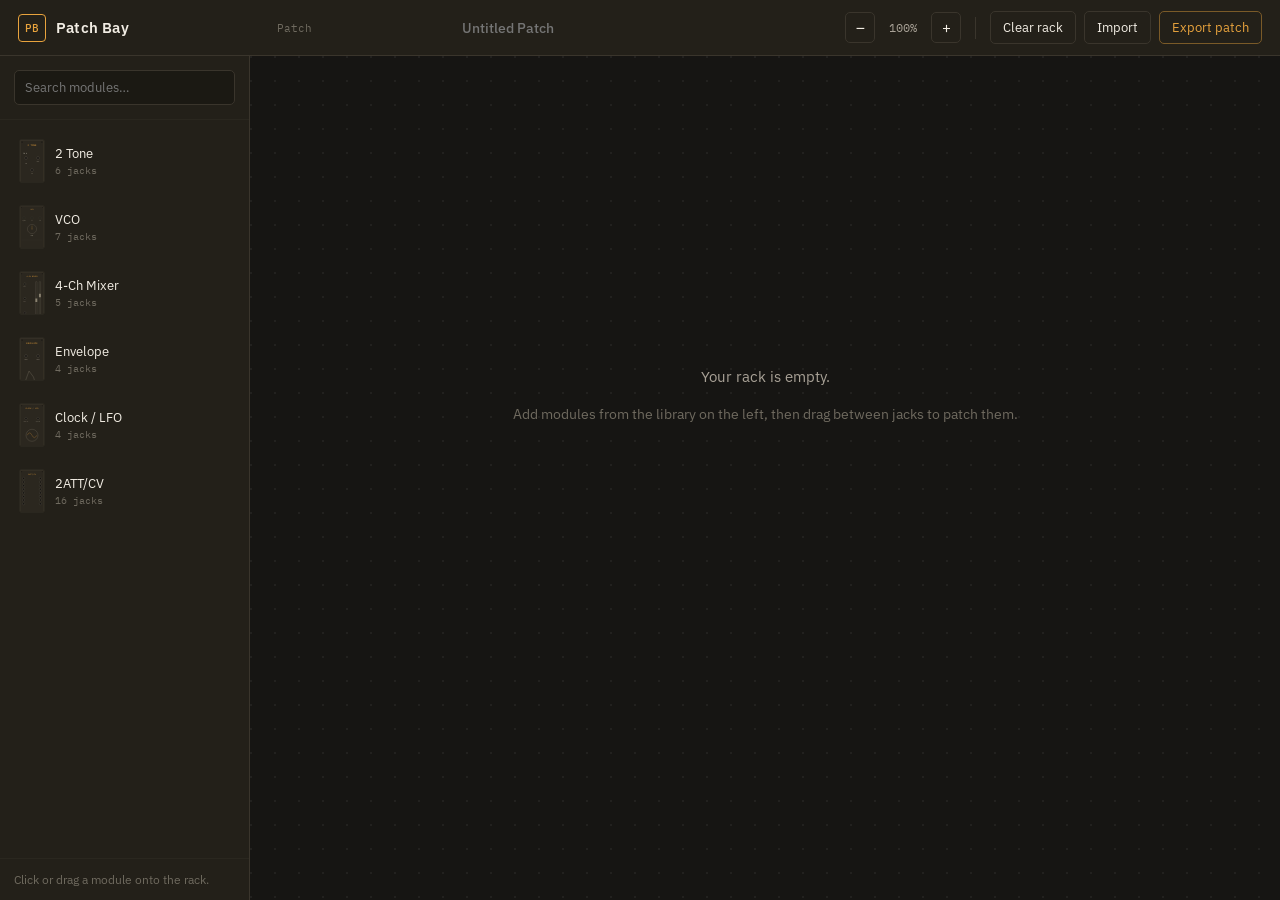
==== index.html @ 18483fd1 "Initial Commit Initial version of patch editor and module editor" ====
<!doctype html>
<html lang="en">
<head>
<meta charset="UTF-8">
<meta name="viewport" content="width=device-width, initial-scale=1">
<title>Patch Bay — AE Modular patch documentation</title>
<link rel="preconnect" href="https://fonts.googleapis.com">
<link href="https://fonts.googleapis.com/css2?family=IBM+Plex+Sans:wght@400;500;600&family=IBM+Plex+Mono:wght@400;500&display=swap" rel="stylesheet">
<link rel="stylesheet" href="css/style.css">
</head>
<body>

<div id="app">

  <header id="topbar">
    <div class="brand">
      <span class="brand-mark">PB</span>
      <span class="brand-name">Patch&nbsp;Bay</span>
    </div>

    <div class="patch-name-wrap">
      <label for="patch-name" class="patch-name-label">Patch</label>
      <input type="text" id="patch-name" placeholder="Untitled Patch" autocomplete="off" spellcheck="false">
    </div>

    <div class="topbar-actions">
      <button id="btn-zoom-out" class="icon-btn" title="Zoom out">–</button>
      <span id="zoom-label">100%</span>
      <button id="btn-zoom-in" class="icon-btn" title="Zoom in">+</button>
      <div class="divider"></div>
      <button id="btn-clear" class="text-btn">Clear rack</button>
      <button id="btn-import" class="text-btn">Import</button>
      <button id="btn-export" class="text-btn primary">Export patch</button>
      <input type="file" id="file-import" accept="application/json" hidden>
    </div>
  </header>

  <div id="body">

    <aside id="sidebar">
      <div class="sidebar-head">
        <input type="text" id="module-search" placeholder="Search modules…">
      </div>
      <div id="module-list"></div>
      <div class="sidebar-foot">
        Click or drag a module onto the rack.
      </div>
    </aside>

    <main id="rack-viewport">
      <div id="rack-canvas">
        <div id="instance-layer"></div>
        <svg id="cable-layer"></svg>
        <div id="jack-layer"></div>
      </div>
      <div id="empty-hint">
        <p>Your rack is empty.</p>
        <p>Add modules from the library on the left, then drag between jacks to patch them.</p>
      </div>
    </main>

  </div>

  <div id="toast" class="toast" hidden></div>
</div>

<script src="js/app.js"></script>
</body>
</html>
---- css/style.css ----
:root {
  --bg: #161513;
  --panel: #232019;
  --panel-2: #1b1913;
  --border: #3a352c;
  --border-soft: #2a271f;
  --text: #f2ede4;
  --text-dim: #a8a196;
  --text-faint: #6f6a5f;
  --accent: #e8a33d;
  --accent-dim: #7a5a28;
  --danger: #d9695c;
  --sans: "IBM Plex Sans", system-ui, sans-serif;
  --mono: "IBM Plex Mono", ui-monospace, monospace;
}

* { box-sizing: border-box; }

html, body {
  margin: 0;
  height: 100%;
  background: var(--bg);
  color: var(--text);
  font-family: var(--sans);
  -webkit-font-smoothing: antialiased;
}

#app {
  height: 100vh;
  display: flex;
  flex-direction: column;
}

/* ---------- Top bar ---------- */

#topbar {
  height: 56px;
  flex: 0 0 auto;
  display: flex;
  align-items: center;
  justify-content: space-between;
  padding: 0 18px;
  background: var(--panel);
  border-bottom: 1px solid var(--border);
}

.brand {
  display: flex;
  align-items: center;
  gap: 10px;
}

.brand-mark {
  width: 28px;
  height: 28px;
  border: 1.5px solid var(--accent);
  border-radius: 4px;
  color: var(--accent);
  font-family: var(--mono);
  font-size: 11px;
  font-weight: 500;
  display: flex;
  align-items: center;
  justify-content: center;
  letter-spacing: 0.5px;
}

.brand-name {
  font-size: 15px;
  font-weight: 600;
  letter-spacing: 0.2px;
}

.topbar-actions {
  display: flex;
  align-items: center;
  gap: 8px;
}

.patch-name-wrap {
  display: flex;
  align-items: center;
  gap: 8px;
  flex: 1 1 auto;
  justify-content: center;
  max-width: 420px;
  margin: 0 20px;
}

.patch-name-label {
  font-family: var(--mono);
  font-size: 11px;
  color: var(--text-faint);
  flex: 0 0 auto;
}

#patch-name {
  width: 100%;
  background: transparent;
  border: 1px solid transparent;
  border-radius: 5px;
  color: var(--text);
  font-family: var(--sans);
  font-size: 14px;
  font-weight: 500;
  padding: 7px 10px;
  text-align: center;
  transition: border-color 0.12s ease, background 0.12s ease;
}

#patch-name:hover {
  border-color: var(--border);
}

#patch-name:focus {
  outline: none;
  border-color: var(--accent-dim);
  background: var(--panel-2);
  text-align: left;
}

#zoom-label {
  font-family: var(--mono);
  font-size: 12px;
  color: var(--text-dim);
  width: 40px;
  text-align: center;
}

.divider {
  width: 1px;
  height: 22px;
  background: var(--border);
  margin: 0 6px;
}

.icon-btn, .text-btn {
  font-family: var(--sans);
  background: transparent;
  border: 1px solid var(--border);
  color: var(--text);
  border-radius: 5px;
  padding: 7px 12px;
  font-size: 13px;
  cursor: pointer;
  transition: border-color 0.12s ease, background 0.12s ease;
}

.icon-btn {
  width: 30px;
  padding: 7px 0;
  font-size: 15px;
  line-height: 1;
}

.icon-btn:hover, .text-btn:hover {
  border-color: var(--text-dim);
  background: rgba(255,255,255,0.03);
}

.text-btn.primary {
  border-color: var(--accent-dim);
  color: var(--accent);
}

.text-btn.primary:hover {
  border-color: var(--accent);
  background: rgba(232,163,61,0.08);
}

/* ---------- Body layout ---------- */

#body {
  flex: 1 1 auto;
  display: flex;
  min-height: 0;
}

/* ---------- Sidebar ---------- */

#sidebar {
  width: 250px;
  flex: 0 0 auto;
  background: var(--panel);
  border-right: 1px solid var(--border);
  display: flex;
  flex-direction: column;
  min-height: 0;
}

.sidebar-head {
  padding: 14px;
  border-bottom: 1px solid var(--border-soft);
}

#module-search {
  width: 100%;
  background: var(--panel-2);
  border: 1px solid var(--border);
  border-radius: 5px;
  color: var(--text);
  font-family: var(--sans);
  font-size: 13px;
  padding: 8px 10px;
}

#module-search:focus {
  outline: none;
  border-color: var(--accent-dim);
}

#module-list {
  flex: 1 1 auto;
  overflow-y: auto;
  padding: 10px;
}

.module-row {
  display: flex;
  align-items: center;
  gap: 10px;
  padding: 8px;
  border-radius: 6px;
  border: 1px solid transparent;
  cursor: grab;
  margin-bottom: 4px;
  user-select: none;
}

.module-row:hover {
  background: rgba(255,255,255,0.035);
  border-color: var(--border-soft);
}

.module-row:active {
  cursor: grabbing;
}

.module-thumb {
  width: 26px;
  height: 44px;
  object-fit: cover;
  object-position: top;
  border-radius: 2px;
  border: 1px solid var(--border-soft);
  background: #100f0c;
  flex: 0 0 auto;
}

.module-row-name {
  font-size: 13px;
  color: var(--text);
}

.module-row-meta {
  font-family: var(--mono);
  font-size: 10px;
  color: var(--text-faint);
  margin-top: 2px;
}

.sidebar-foot {
  padding: 12px 14px;
  font-size: 11.5px;
  color: var(--text-faint);
  border-top: 1px solid var(--border-soft);
  line-height: 1.5;
}

.no-results {
  color: var(--text-faint);
  font-size: 12.5px;
  padding: 10px 6px;
}

/* ---------- Rack viewport ---------- */

#rack-viewport {
  flex: 1 1 auto;
  position: relative;
  overflow: auto;
  background:
    radial-gradient(circle at 1px 1px, rgba(255,255,255,0.05) 1px, transparent 0) 0 0/24px 24px,
    var(--bg);
}

#rack-canvas {
  position: relative;
  width: 3200px;
  height: 2200px;
  transform-origin: 0 0;
}

#cable-layer {
  position: absolute;
  top: 0; left: 0;
  width: 100%;
  height: 100%;
  pointer-events: none;
  overflow: visible;
}

#instance-layer {
  position: absolute;
  top: 0; left: 0;
  width: 100%;
  height: 100%;
}

#jack-layer {
  position: absolute;
  top: 0; left: 0;
  width: 100%;
  height: 100%;
  pointer-events: none;
}

.jack-anchor {
  position: absolute;
  pointer-events: none;
}

#empty-hint {
  position: absolute;
  top: 40%;
  left: 50%;
  transform: translate(-50%, -50%);
  text-align: center;
  color: var(--text-faint);
  font-size: 13.5px;
  line-height: 1.7;
  pointer-events: none;
}

#empty-hint p:first-child {
  color: var(--text-dim);
  font-size: 15px;
  margin-bottom: 4px;
}

/* ---------- Module instances ---------- */

.instance {
  position: absolute;
  cursor: grab;
  filter: drop-shadow(0 6px 14px rgba(0,0,0,0.45));
}

.instance.dragging {
  cursor: grabbing;
  z-index: 50;
}

.instance img {
  display: block;
  pointer-events: none;
  border-radius: 3px;
}

.instance-remove {
  position: absolute;
  top: -9px;
  right: -9px;
  width: 20px;
  height: 20px;
  border-radius: 50%;
  background: var(--panel);
  border: 1px solid var(--border);
  color: var(--text-dim);
  font-size: 12px;
  line-height: 1;
  display: flex;
  align-items: center;
  justify-content: center;
  cursor: pointer;
  opacity: 0;
  transition: opacity 0.12s ease, border-color 0.12s ease, color 0.12s ease;
}

.instance:hover .instance-remove {
  opacity: 1;
}

.instance-remove:hover {
  border-color: var(--danger);
  color: var(--danger);
}

.jack {
  position: absolute;
  width: 20px;
  height: 20px;
  margin-left: -10px;
  margin-top: -10px;
  border-radius: 50%;
  cursor: crosshair;
  display: flex;
  align-items: center;
  justify-content: center;
  pointer-events: auto;
}

/* Always-visible resting ring, so a jack is findable before you hover it
   and a cable clearly appears to terminate ON something, not at empty
   space near the module's edge. */
.jack::after {
  content: "";
  width: 11px;
  height: 11px;
  border-radius: 50%;
  background: rgba(20,18,15,0.85);
  border: 1.5px solid var(--text-faint);
  box-sizing: border-box;
  transition: background 0.12s ease, border-color 0.12s ease, box-shadow 0.12s ease, transform 0.12s ease;
}

.jack:hover::after,
.jack.jack-active::after {
  border-color: var(--accent);
  background: var(--accent);
  box-shadow: 0 0 0 5px rgba(232,163,61,0.22);
  transform: scale(1.05);
}

/* A jack with at least one cable patched into it stays visually "lit",
   independent of hover, so you can trace a cable to its jack at a glance. */
.jack.jack-connected::after {
  border-color: var(--jack-color, var(--accent));
  background: var(--jack-color, var(--accent));
}

.jack-label {
  position: absolute;
  bottom: -100%;
  left: 50%;
  transform: translateX(-50%);
  background: var(--panel-2);
  border: 1px solid var(--border);
  color: var(--text-dim);
  font-family: var(--mono);
  font-size: 10px;
  padding: 2px 6px;
  border-radius: 3px;
  white-space: nowrap;
  pointer-events: none;
  opacity: 0;
  transition: opacity 0.1s ease;
  z-index: 5;
}

.jack:hover .jack-label {
  opacity: 1;
}

/* ---------- Cables ---------- */

.cable-path {
  fill: none;
  stroke-width: 4.5;
  stroke-linecap: round;
  opacity: 0.88;
  pointer-events: stroke;
  cursor: pointer;
}

.cable-hit {
  fill: none;
  stroke: transparent;
  stroke-width: 16;
  pointer-events: stroke;
  cursor: pointer;
}

.cable-path.selected {
  opacity: 1;
  stroke-width: 5.5;
  filter: drop-shadow(0 0 4px rgba(255,255,255,0.35));
}

.cable-endpoint {
  stroke: rgba(0,0,0,0.5);
  stroke-width: 1.5;
}

.cable-temp {
  fill: none;
  stroke: var(--accent);
  stroke-width: 3.5;
  stroke-dasharray: 6 5;
  opacity: 0.85;
  pointer-events: none;
}

.cable-delete-btn {
  cursor: pointer;
}

.cable-delete-btn circle {
  fill: var(--panel);
  stroke: var(--danger);
  stroke-width: 1.5;
}

.cable-delete-btn text {
  fill: var(--danger);
  font-family: var(--mono);
  font-size: 11px;
  text-anchor: middle;
  dominant-baseline: central;
}

/* ---------- Knob and switch controls ---------- */

.knob-control {
  position: absolute;
  width: 26px;
  height: 26px;
  margin-left: -13px;
  margin-top: -13px;
  border-radius: 50%;
  cursor: ns-resize;
  pointer-events: auto;
  user-select: none;
}

.knob-body {
  width: 100%;
  height: 100%;
  border-radius: 50%;
  background: #141210;
  border: 1.5px solid var(--text-faint);
  box-sizing: border-box;
  position: relative;
}

.knob-control:hover .knob-body,
.knob-control.knob-active .knob-body {
  border-color: var(--accent);
  box-shadow: 0 0 0 4px rgba(232,163,61,0.18);
}

.knob-ring {
  position: absolute;
  inset: 0;
  border-radius: 50%;
  transform-origin: center center;
}

.knob-ring::after {
  content: '';
  position: absolute;
  width: 2px;
  height: 7px;
  background: var(--accent);
  border-radius: 1px;
  top: 3px;
  left: calc(50% - 1px);
}

.switch-control {
  position: absolute;
  cursor: pointer;
  pointer-events: auto;
  user-select: none;
}

.switch-body {
  width: 100%;
  height: 100%;
  border-radius: 2px;
  background: #141210;
  border: 1.5px solid var(--text-faint);
  box-sizing: border-box;
  position: relative;
}

.switch-control:hover .switch-body {
  border-color: var(--text-dim);
}

.switch-control.switch-on .switch-body {
  border-color: var(--accent-dim);
}

.switch-handle {
  position: absolute;
  border-radius: 1px;
  background: var(--text-dim);
}

.switch-control.switch-on .switch-handle {
  background: var(--accent);
}

/* ---------- Toast ---------- */

.toast {
  position: fixed;
  bottom: 22px;
  left: 50%;
  transform: translateX(-50%);
  background: var(--panel);
  border: 1px solid var(--border);
  color: var(--text);
  padding: 10px 16px;
  border-radius: 6px;
  font-size: 13px;
  box-shadow: 0 8px 24px rgba(0,0,0,0.4);
  z-index: 100;
}

.toast.error {
  border-color: var(--danger);
  color: #f0c4bd;
}

/* ---------- Scrollbars (webkit) ---------- */

#module-list::-webkit-scrollbar,
#rack-viewport::-webkit-scrollbar {
  width: 10px;
  height: 10px;
}
#module-list::-webkit-scrollbar-thumb,
#rack-viewport::-webkit-scrollbar-thumb {
  background: var(--border);
  border-radius: 5px;
}
#module-list::-webkit-scrollbar-track,
#rack-viewport::-webkit-scrollbar-track {
  background: transparent;
}

/* ---------- Responsive ---------- */

@media (max-width: 760px) {
  #sidebar { width: 190px; }
  .brand-name { display: none; }
  #zoom-label { display: none; }
  .patch-name-label { display: none; }
  .patch-name-wrap { margin: 0 10px; }
}
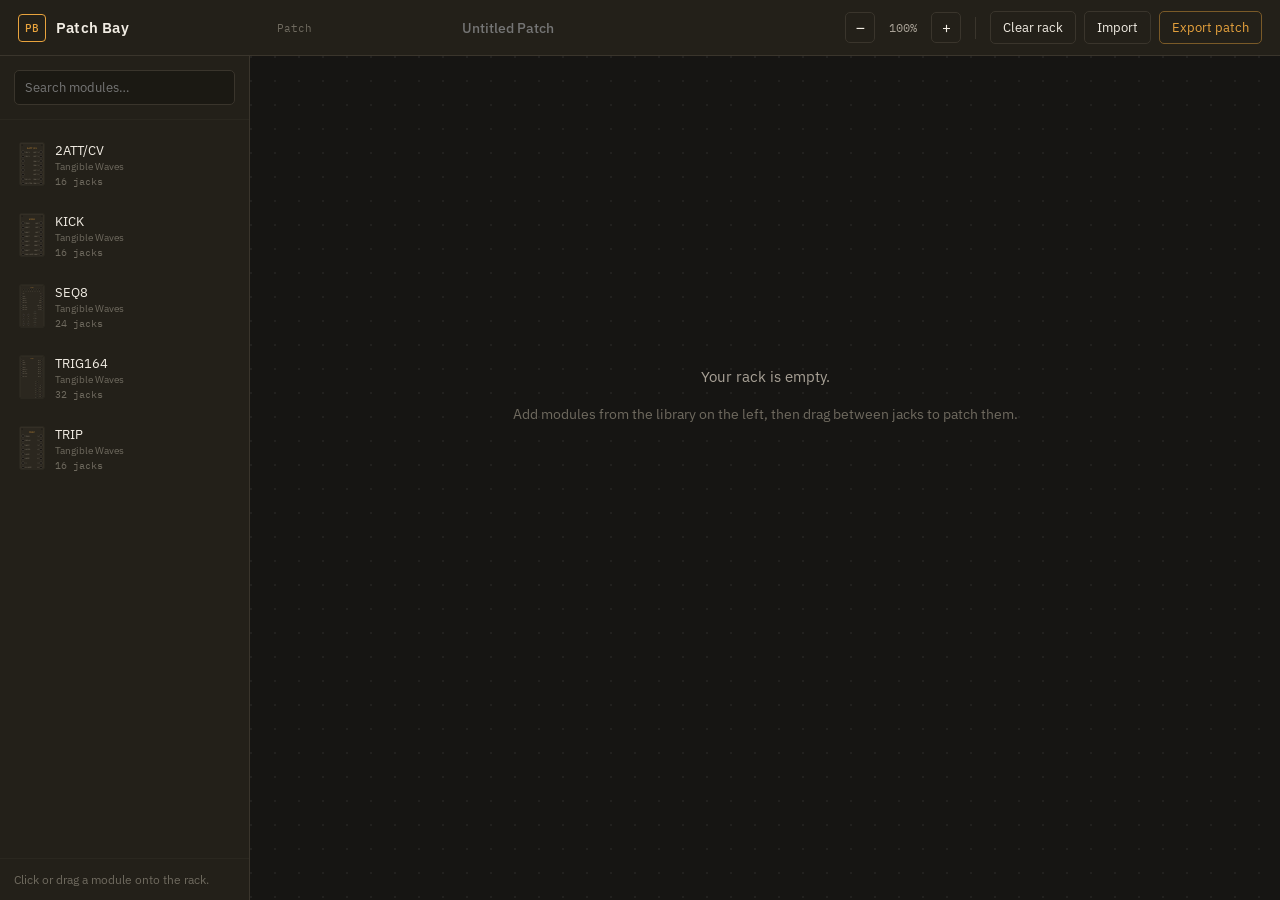
==== commit e5b3afa6: "Add plausible" ====
--- a/index.html
+++ b/index.html
@@ -7,6 +7,12 @@
 <link rel="preconnect" href="https://fonts.googleapis.com">
 <link href="https://fonts.googleapis.com/css2?family=IBM+Plex+Sans:wght@400;500;600&family=IBM+Plex+Mono:wght@400;500&display=swap" rel="stylesheet">
 <link rel="stylesheet" href="css/style.css">
+<!-- Privacy-friendly analytics by Plausible -->
+<script async src="https://analytics.philrennie.co.uk/js/pa-0O063PS3grzPXWVL4fgfW.js"></script>
+<script>
+  window.plausible=window.plausible||function(){(plausible.q=plausible.q||[]).push(arguments)},plausible.init=plausible.init||function(i){plausible.o=i||{}};
+  plausible.init()
+</script>
 </head>
 <body>
 
--- a/css/style.css
+++ b/css/style.css
@@ -252,6 +252,22 @@
   color: var(--text);
 }
 
+.module-row-name-link {
+  text-decoration: none;
+  color: var(--text);
+}
+
+.module-row-name-link:hover {
+  color: var(--accent);
+  text-decoration: underline;
+}
+
+.module-row-manufacturer {
+  font-size: 10px;
+  color: var(--text-faint);
+  margin-top: 1px;
+}
+
 .module-row-meta {
   font-family: var(--mono);
   font-size: 10px;
@@ -278,11 +294,14 @@
 #rack-viewport {
   flex: 1 1 auto;
   position: relative;
-  overflow: auto;
+  overflow: hidden;
+  cursor: grab;
   background:
     radial-gradient(circle at 1px 1px, rgba(255,255,255,0.05) 1px, transparent 0) 0 0/24px 24px,
     var(--bg);
 }
+
+#rack-viewport.panning { cursor: grabbing; }
 
 #rack-canvas {
   position: relative;
@@ -384,6 +403,40 @@
 .instance-remove:hover {
   border-color: var(--danger);
   color: var(--danger);
+}
+
+.instance-link {
+  position: absolute;
+  top: -9px;
+  right: 15px;
+  width: 20px;
+  height: 20px;
+  border-radius: 50%;
+  background: var(--panel);
+  border: 1px solid var(--border);
+  color: var(--text-dim);
+  font-size: 11px;
+  line-height: 1;
+  display: flex;
+  align-items: center;
+  justify-content: center;
+  cursor: pointer;
+  opacity: 0;
+  transition: opacity 0.12s ease, border-color 0.12s ease, color 0.12s ease;
+  text-decoration: none;
+}
+
+.instance:hover .instance-link {
+  opacity: 1;
+}
+
+.instance-link:hover {
+  border-color: var(--accent);
+  color: var(--accent);
+}
+
+.instance-link-docs {
+  right: 39px;
 }
 
 .jack {
@@ -616,20 +669,9 @@
 
 /* ---------- Scrollbars (webkit) ---------- */
 
-#module-list::-webkit-scrollbar,
-#rack-viewport::-webkit-scrollbar {
-  width: 10px;
-  height: 10px;
-}
-#module-list::-webkit-scrollbar-thumb,
-#rack-viewport::-webkit-scrollbar-thumb {
-  background: var(--border);
-  border-radius: 5px;
-}
-#module-list::-webkit-scrollbar-track,
-#rack-viewport::-webkit-scrollbar-track {
-  background: transparent;
-}
+#module-list::-webkit-scrollbar { width: 10px; }
+#module-list::-webkit-scrollbar-thumb { background: var(--border); border-radius: 5px; }
+#module-list::-webkit-scrollbar-track { background: transparent; }
 
 /* ---------- Responsive ---------- */
 
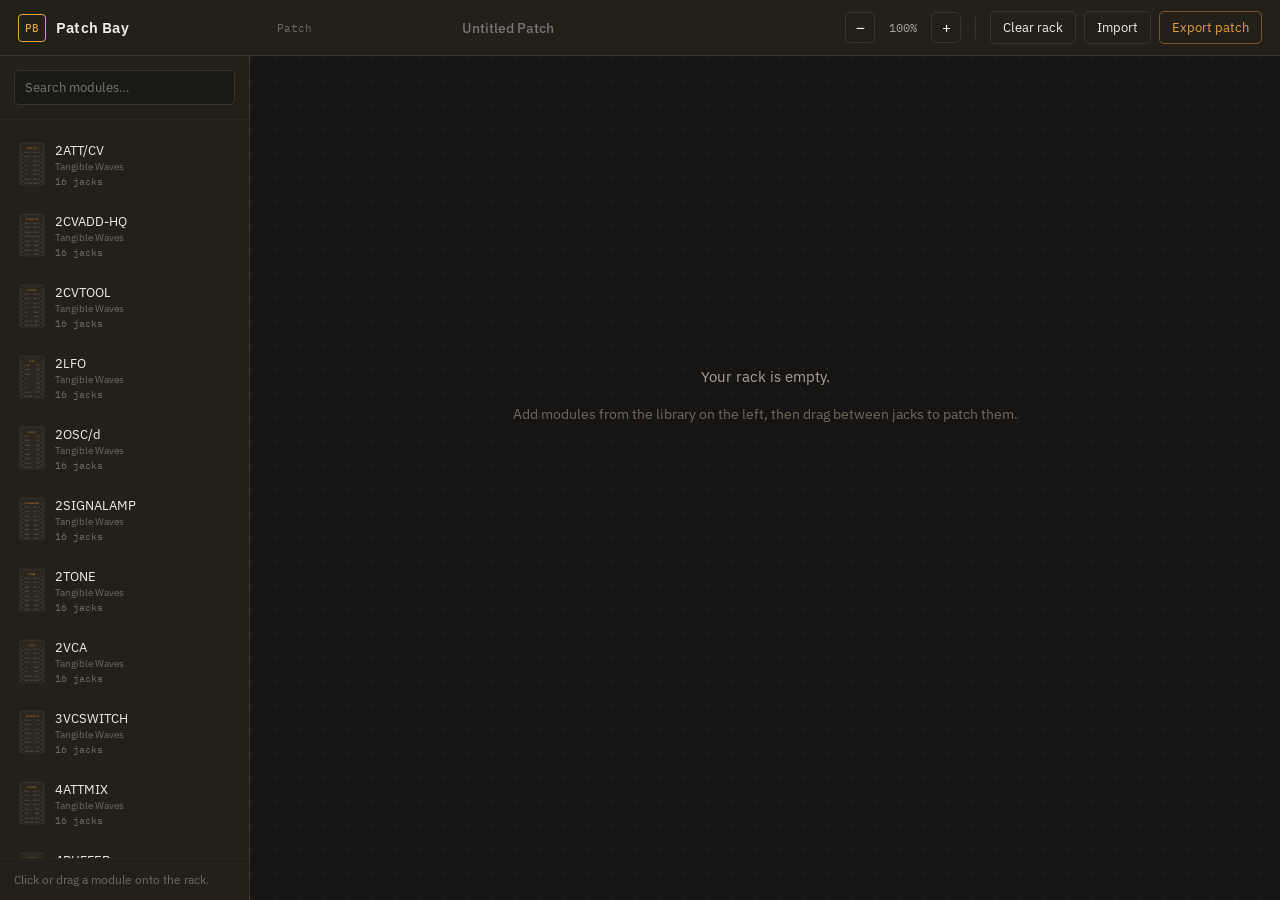
==== commit 0de5fd4b: "Make SVGs optional Module.json holds enough info to create SVGs on the fly in patch editor. Use only" ====
--- a/index.html
+++ b/index.html
@@ -70,6 +70,7 @@
   <div id="toast" class="toast" hidden></div>
 </div>
 
+<script src="js/panel-render.js"></script>
 <script src="js/app.js"></script>
 </body>
 </html>
--- a/css/style.css
+++ b/css/style.css
@@ -372,6 +372,8 @@
 
 .instance img {
   display: block;
+  width: 100%;
+  height: 100%;
   pointer-events: none;
   border-radius: 3px;
 }
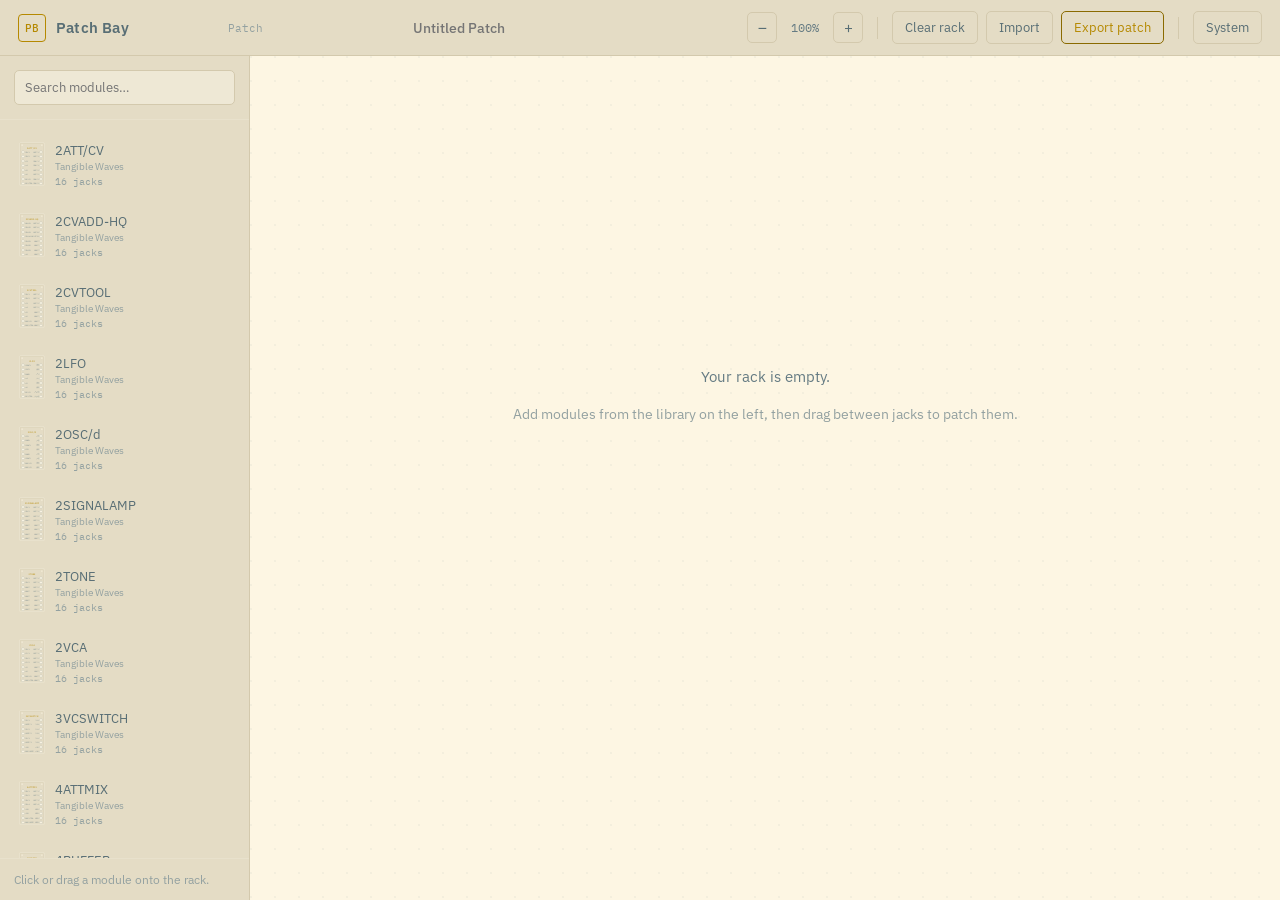
==== commit 065b5e1a: "Colour theme support and nicer palettes" ====
--- a/index.html
+++ b/index.html
@@ -4,8 +4,15 @@
 <meta charset="UTF-8">
 <meta name="viewport" content="width=device-width, initial-scale=1">
 <title>Patch Bay — AE Modular patch documentation</title>
+<script>
+  try {
+    var t = localStorage.getItem('patchbay-theme');
+    if (t && t !== 'system') document.documentElement.dataset.theme = t;
+  } catch (_) {}
+</script>
 <link rel="preconnect" href="https://fonts.googleapis.com">
 <link href="https://fonts.googleapis.com/css2?family=IBM+Plex+Sans:wght@400;500;600&family=IBM+Plex+Mono:wght@400;500&display=swap" rel="stylesheet">
+<link rel="stylesheet" href="css/themes.css">
 <link rel="stylesheet" href="css/style.css">
 <!-- Privacy-friendly analytics by Plausible -->
 <script async src="https://analytics.philrennie.co.uk/js/pa-0O063PS3grzPXWVL4fgfW.js"></script>
@@ -38,6 +45,8 @@
       <button id="btn-import" class="text-btn">Import</button>
       <button id="btn-export" class="text-btn primary">Export patch</button>
       <input type="file" id="file-import" accept="application/json" hidden>
+      <div class="divider"></div>
+      <div id="theme-picker"></div>
     </div>
   </header>
 
@@ -71,6 +80,7 @@
 </div>
 
 <script src="js/panel-render.js"></script>
+<script src="js/theme.js"></script>
 <script src="js/app.js"></script>
 </body>
 </html>
--- a/css/themes.css
+++ b/css/themes.css
@@ -0,0 +1,130 @@
+/* ==========================================================================
+   Patch Bay — color themes.
+   Shared by both apps (index.html and module-editor.html link this file).
+   Six named themes (Solarized / Nord / Gruvbox, each dark + light), plus a
+   "System" mode that follows the OS prefers-color-scheme with Solarized as
+   the default pair. All 11 tokens are also reused by the module panel
+   artwork renderer (js/panel-render.js) — see CLAUDE.md's Theming section.
+
+   - Bare :root = Solarized Dark (no-JS / no-preference fallback).
+   - @media (prefers-color-scheme: light), unless a theme is explicitly
+     chosen, swaps in Solarized Light — pure CSS, no JS needed for this.
+   - [data-theme="..."], set by js/theme.js from the user's saved choice,
+     always wins over both of the above.
+   ========================================================================== */
+
+:root {
+  /* Solarized Dark */
+  --bg: #002b36;
+  --panel-2: #073642;
+  --panel: #0a4552;
+  --border-soft: #0d3d49;
+  --border: #164f5c;
+  --text-faint: #586e75;
+  --text-dim: #839496;
+  --text: #93a1a1;
+  --accent: #b58900;
+  --accent-dim: #7b5c00;
+  --danger: #dc322f;
+}
+
+@media (prefers-color-scheme: light) {
+  :root:not([data-theme]) {
+    /* Solarized Light */
+    --bg: #fdf6e3;
+    --panel-2: #eee8d5;
+    --panel: #e4dcc5;
+    --border-soft: #e8e1cc;
+    --border: #d3c9ad;
+    --text-faint: #93a1a1;
+    --text-dim: #657b83;
+    --text: #586e75;
+    --accent: #b58900;
+    --accent-dim: #8a6a00;
+    --danger: #dc322f;
+  }
+}
+
+[data-theme="solarized-dark"] {
+  --bg: #002b36;
+  --panel-2: #073642;
+  --panel: #0a4552;
+  --border-soft: #0d3d49;
+  --border: #164f5c;
+  --text-faint: #586e75;
+  --text-dim: #839496;
+  --text: #93a1a1;
+  --accent: #b58900;
+  --accent-dim: #7b5c00;
+  --danger: #dc322f;
+}
+
+[data-theme="solarized-light"] {
+  --bg: #fdf6e3;
+  --panel-2: #eee8d5;
+  --panel: #e4dcc5;
+  --border-soft: #e8e1cc;
+  --border: #d3c9ad;
+  --text-faint: #93a1a1;
+  --text-dim: #657b83;
+  --text: #586e75;
+  --accent: #b58900;
+  --accent-dim: #8a6a00;
+  --danger: #dc322f;
+}
+
+[data-theme="nord-dark"] {
+  --bg: #2e3440;
+  --panel-2: #313846;
+  --panel: #3b4252;
+  --border-soft: #434c5e;
+  --border: #4c566a;
+  --text-faint: #7b88a1;
+  --text-dim: #d8dee9;
+  --text: #eceff4;
+  --accent: #88c0d0;
+  --accent-dim: #5e81ac;
+  --danger: #bf616a;
+}
+
+[data-theme="nord-light"] {
+  --bg: #eceff4;
+  --panel-2: #e5e9f0;
+  --panel: #d8dee9;
+  --border-soft: #cbd3e0;
+  --border: #b8c2d6;
+  --text-faint: #4c566a;
+  --text-dim: #3b4252;
+  --text: #2e3440;
+  --accent: #5e81ac;
+  --accent-dim: #81a1c1;
+  --danger: #bf616a;
+}
+
+[data-theme="gruvbox-dark"] {
+  --bg: #1d2021;
+  --panel-2: #282828;
+  --panel: #3c3836;
+  --border-soft: #45403d;
+  --border: #504945;
+  --text-faint: #a89984;
+  --text-dim: #d5c4a1;
+  --text: #ebdbb2;
+  --accent: #fe8019;
+  --accent-dim: #d65d0e;
+  --danger: #fb4934;
+}
+
+[data-theme="gruvbox-light"] {
+  --bg: #f9f5d7;
+  --panel-2: #fbf1c7;
+  --panel: #ebdbb2;
+  --border-soft: #e3d5ae;
+  --border: #d5c4a1;
+  --text-faint: #7c6f64;
+  --text-dim: #504945;
+  --text: #3c3836;
+  --accent: #af3a03;
+  --accent-dim: #7c2d00;
+  --danger: #9d0006;
+}
--- a/css/style.css
+++ b/css/style.css
@@ -1,15 +1,6 @@
+/* Color tokens (--bg, --panel, --text, --accent, etc.) come from css/themes.css,
+   which must be linked before this file. Only non-color tokens live here. */
 :root {
-  --bg: #161513;
-  --panel: #232019;
-  --panel-2: #1b1913;
-  --border: #3a352c;
-  --border-soft: #2a271f;
-  --text: #f2ede4;
-  --text-dim: #a8a196;
-  --text-faint: #6f6a5f;
-  --accent: #e8a33d;
-  --accent-dim: #7a5a28;
-  --danger: #d9695c;
   --sans: "IBM Plex Sans", system-ui, sans-serif;
   --mono: "IBM Plex Mono", ui-monospace, monospace;
 }
@@ -134,6 +125,75 @@
   margin: 0 6px;
 }
 
+/* ---------- Theme picker ---------- */
+
+#theme-picker { position: relative; }
+
+.theme-picker-btn {
+  font-family: var(--sans);
+  background: transparent;
+  border: 1px solid var(--border);
+  color: var(--text);
+  border-radius: 5px;
+  padding: 7px 12px;
+  font-size: 13px;
+  cursor: pointer;
+  transition: border-color 0.12s ease, background 0.12s ease;
+}
+
+.theme-picker-btn:hover {
+  border-color: var(--text-dim);
+  background: color-mix(in srgb, var(--text) 3%, transparent);
+}
+
+.theme-picker-menu {
+  position: absolute;
+  top: calc(100% + 6px);
+  right: 0;
+  min-width: 160px;
+  background: var(--panel);
+  border: 1px solid var(--border);
+  border-radius: 6px;
+  padding: 6px;
+  box-shadow: 0 8px 24px rgba(0,0,0,0.4);
+  z-index: 50;
+  display: flex;
+  flex-direction: column;
+  gap: 2px;
+}
+
+.theme-picker-menu[hidden] { display: none; }
+
+.theme-picker-group {
+  font-family: var(--mono);
+  font-size: 10px;
+  color: var(--text-faint);
+  letter-spacing: 0.5px;
+  text-transform: uppercase;
+  padding: 6px 8px 2px;
+}
+
+.theme-picker-option {
+  font-family: var(--sans);
+  background: transparent;
+  border: none;
+  color: var(--text);
+  text-align: left;
+  padding: 6px 8px;
+  border-radius: 4px;
+  font-size: 13px;
+  cursor: pointer;
+}
+
+.theme-picker-option:hover {
+  background: color-mix(in srgb, var(--text) 6%, transparent);
+}
+
+.theme-picker-option.active {
+  color: var(--accent);
+  background: color-mix(in srgb, var(--accent) 10%, transparent);
+}
+
 .icon-btn, .text-btn {
   font-family: var(--sans);
   background: transparent;
@@ -155,7 +215,7 @@
 
 .icon-btn:hover, .text-btn:hover {
   border-color: var(--text-dim);
-  background: rgba(255,255,255,0.03);
+  background: color-mix(in srgb, var(--text) 3%, transparent);
 }
 
 .text-btn.primary {
@@ -165,7 +225,7 @@
 
 .text-btn.primary:hover {
   border-color: var(--accent);
-  background: rgba(232,163,61,0.08);
+  background: color-mix(in srgb, var(--accent) 8%, transparent);
 }
 
 /* ---------- Body layout ---------- */
@@ -228,7 +288,7 @@
 }
 
 .module-row:hover {
-  background: rgba(255,255,255,0.035);
+  background: color-mix(in srgb, var(--text) 3.5%, transparent);
   border-color: var(--border-soft);
 }
 
@@ -243,7 +303,7 @@
   object-position: top;
   border-radius: 2px;
   border: 1px solid var(--border-soft);
-  background: #100f0c;
+  background: var(--bg);
   flex: 0 0 auto;
 }
 
@@ -297,7 +357,7 @@
   overflow: hidden;
   cursor: grab;
   background:
-    radial-gradient(circle at 1px 1px, rgba(255,255,255,0.05) 1px, transparent 0) 0 0/24px 24px,
+    radial-gradient(circle at 1px 1px, color-mix(in srgb, var(--text) 6%, transparent) 1px, transparent 0) 0 0/24px 24px,
     var(--bg);
 }
 
@@ -463,7 +523,7 @@
   width: 11px;
   height: 11px;
   border-radius: 50%;
-  background: rgba(20,18,15,0.85);
+  background: color-mix(in srgb, var(--bg) 85%, transparent);
   border: 1.5px solid var(--text-faint);
   box-sizing: border-box;
   transition: background 0.12s ease, border-color 0.12s ease, box-shadow 0.12s ease, transform 0.12s ease;
@@ -473,7 +533,7 @@
 .jack.jack-active::after {
   border-color: var(--accent);
   background: var(--accent);
-  box-shadow: 0 0 0 5px rgba(232,163,61,0.22);
+  box-shadow: 0 0 0 5px color-mix(in srgb, var(--accent) 22%, transparent);
   transform: scale(1.05);
 }
 
@@ -529,7 +589,7 @@
 .cable-path.selected {
   opacity: 1;
   stroke-width: 5.5;
-  filter: drop-shadow(0 0 4px rgba(255,255,255,0.35));
+  filter: drop-shadow(0 0 4px color-mix(in srgb, var(--text) 35%, transparent));
 }
 
 .cable-endpoint {
@@ -582,7 +642,7 @@
   width: 100%;
   height: 100%;
   border-radius: 50%;
-  background: #141210;
+  background: var(--panel-2);
   border: 1.5px solid var(--text-faint);
   box-sizing: border-box;
   position: relative;
@@ -591,7 +651,7 @@
 .knob-control:hover .knob-body,
 .knob-control.knob-active .knob-body {
   border-color: var(--accent);
-  box-shadow: 0 0 0 4px rgba(232,163,61,0.18);
+  box-shadow: 0 0 0 4px color-mix(in srgb, var(--accent) 18%, transparent);
 }
 
 .knob-ring {
@@ -623,7 +683,7 @@
   width: 100%;
   height: 100%;
   border-radius: 2px;
-  background: #141210;
+  background: var(--panel-2);
   border: 1.5px solid var(--text-faint);
   box-sizing: border-box;
   position: relative;
@@ -666,7 +726,7 @@
 
 .toast.error {
   border-color: var(--danger);
-  color: #f0c4bd;
+  color: var(--danger);
 }
 
 /* ---------- Scrollbars (webkit) ---------- */
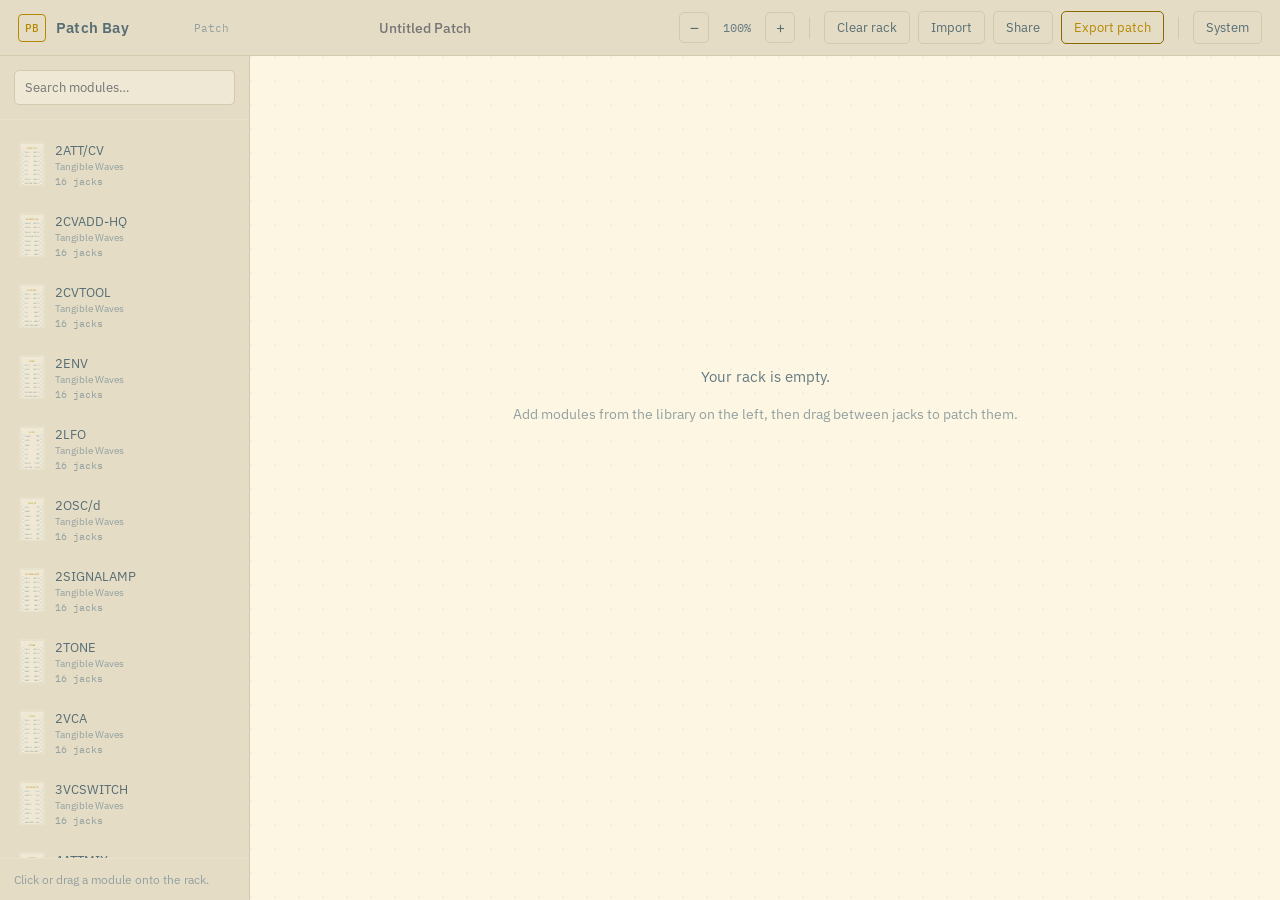
==== commit 051f8447: "Sharing support URL fragment based patch sharing. Ugly URLs but minimal privacy and security issues" ====
--- a/index.html
+++ b/index.html
@@ -43,6 +43,14 @@
       <div class="divider"></div>
       <button id="btn-clear" class="text-btn">Clear rack</button>
       <button id="btn-import" class="text-btn">Import</button>
+      <div class="share-wrap">
+        <button id="btn-share" class="text-btn">Share</button>
+        <div id="share-panel" class="share-panel" hidden>
+          <div class="share-panel-label">Shareable link</div>
+          <textarea id="share-url" class="share-url-text" readonly rows="3"></textarea>
+          <button id="btn-copy-share" class="text-btn primary">Copy link</button>
+        </div>
+      </div>
       <button id="btn-export" class="text-btn primary">Export patch</button>
       <input type="file" id="file-import" accept="application/json" hidden>
       <div class="divider"></div>
--- a/css/style.css
+++ b/css/style.css
@@ -642,7 +642,7 @@
   width: 100%;
   height: 100%;
   border-radius: 50%;
-  background: var(--panel-2);
+  background: var(--bg);
   border: 1.5px solid var(--text-faint);
   box-sizing: border-box;
   position: relative;
@@ -683,7 +683,7 @@
   width: 100%;
   height: 100%;
   border-radius: 2px;
-  background: var(--panel-2);
+  background: var(--bg);
   border: 1.5px solid var(--text-faint);
   box-sizing: border-box;
   position: relative;
@@ -729,6 +729,55 @@
   color: var(--danger);
 }
 
+/* ---------- Share panel ---------- */
+
+.share-wrap { position: relative; }
+
+.share-panel {
+  position: absolute;
+  top: calc(100% + 8px);
+  right: 0;
+  width: 320px;
+  background: var(--panel);
+  border: 1px solid var(--border);
+  border-radius: 6px;
+  padding: 12px;
+  box-shadow: 0 8px 24px rgba(0,0,0,0.4);
+  z-index: 50;
+  display: flex;
+  flex-direction: column;
+  gap: 8px;
+}
+
+.share-panel[hidden] { display: none; }
+
+.share-panel-label {
+  font-family: var(--mono);
+  font-size: 10px;
+  color: var(--text-faint);
+  text-transform: uppercase;
+  letter-spacing: 0.5px;
+}
+
+.share-url-text {
+  width: 100%;
+  background: var(--panel-2);
+  border: 1px solid var(--border);
+  border-radius: 4px;
+  color: var(--text-dim);
+  font-family: var(--mono);
+  font-size: 10.5px;
+  padding: 8px;
+  resize: none;
+  line-height: 1.45;
+  word-break: break-all;
+}
+
+.share-url-text:focus {
+  outline: none;
+  border-color: var(--accent-dim);
+}
+
 /* ---------- Scrollbars (webkit) ---------- */
 
 #module-list::-webkit-scrollbar { width: 10px; }
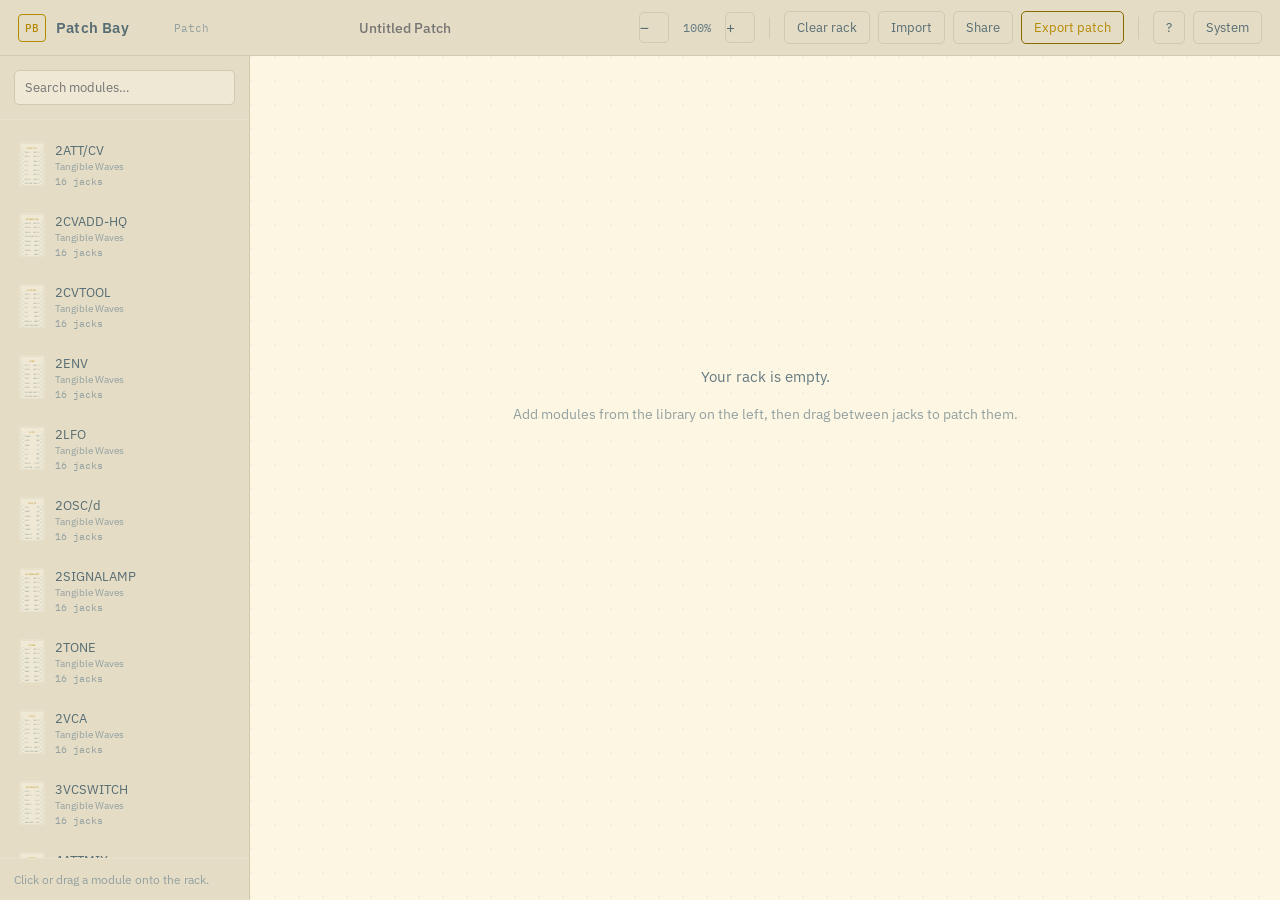
==== commit a7c220ee: "UI improvements and help pages Make both UIs a little easier to navigate and add help pages for both" ====
--- a/index.html
+++ b/index.html
@@ -54,6 +54,7 @@
       <button id="btn-export" class="text-btn primary">Export patch</button>
       <input type="file" id="file-import" accept="application/json" hidden>
       <div class="divider"></div>
+      <a href="help.html" class="text-btn" title="User guide">?</a>
       <div id="theme-picker"></div>
     </div>
   </header>
--- a/css/style.css
+++ b/css/style.css
@@ -203,6 +203,9 @@
   padding: 7px 12px;
   font-size: 13px;
   cursor: pointer;
+  text-decoration: none;
+  display: inline-flex;
+  align-items: center;
   transition: border-color 0.12s ease, background 0.12s ease;
 }
 
